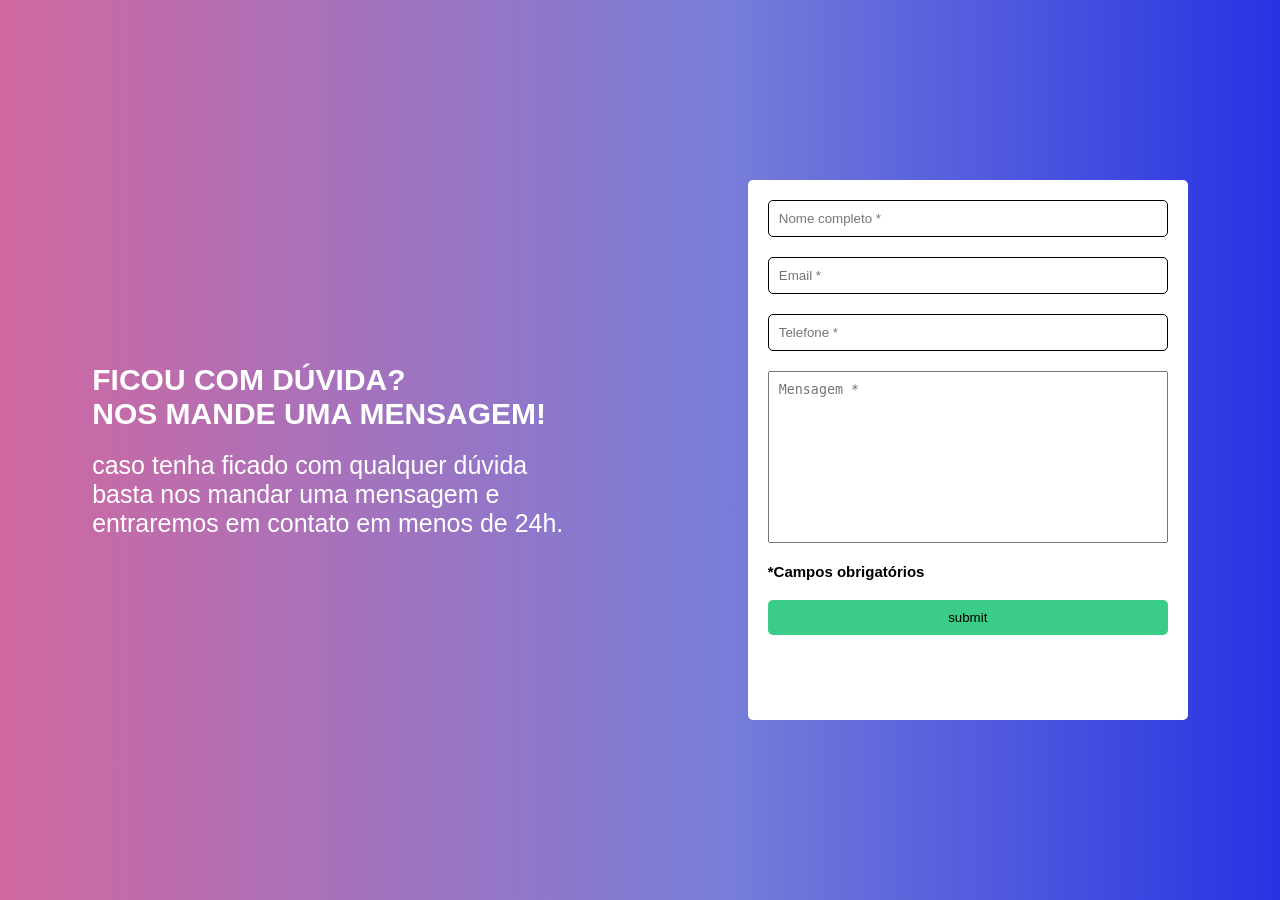
==== Exercício 11 - Devquest - Formulário/index.html @ 0855e023 "Mais estudos" ====
<!DOCTYPE html>
<html lang="pt-br">
<head>
    <meta charset="UTF-8">
    <meta http-equiv="X-UA-Compatible" content="IE=edge">
    <meta name="viewport" content="width=device-width, initial-scale=1.0">
    <link rel="stylesheet" href="./style.css">
    <title>Formulário</title>
</head>
<body>
    <main>

     <div class="texto-do-lado">
       <h3>FICOU COM DÚVIDA? <br> NOS MANDE UMA MENSAGEM!</h3>
       <p>caso tenha ficado com qualquer dúvida <br> basta nos mandar uma mensagem e <br> entraremos em contato em menos de 24h.</p>
     </div>

     <form id="form" action="">
        <input class="bordainput" type="text" name="nome" id="nome" placeholder="Nome completo *">
        <div class="errado">Campo obrigatório *</div>
        <input class="bordainput" type="email" name="email" id="email" placeholder="Email *">
        <div class="errado">Campo obrigatório *</div>
        <input class="bordainput" type="number" name="numero" id="numero" placeholder="Telefone *">
        <div class="errado">Campo obrigatório *</div>
        <textarea class="bordainput" name="mensagem" id="mensagem" cols="30" rows="10" placeholder="Mensagem *"></textarea>
        <div class="errado">Campo obrigatório *</div>
        <h5>*Campos obrigatórios</h5>
        <input id="enviar" type="button" value="submit">
     </form>
    </main>
    <script src="./script.js"></script>
</body>
</html>
---- Exercício 11 - Devquest - Formulário/style.css ----
* {
    margin: 0;
    padding: 0;
    text-decoration: none;
    list-style: none;
}

html {
    font-family: Verdana, Geneva, Tahoma, sans-serif;
}


input[type=number]::-webkit-inner-spin-button { 
    -webkit-appearance: none;
    
}
input[type=number] { 
   -moz-appearance: textfield;
   appearance: textfield;

}

main {
    display: flex;
    justify-content: space-around;
    min-height: 100vh;
    align-items: center;
}
body {
    background-color:rgb(209,104,160);
    background: linear-gradient(90deg, rgba(209,104,160,1) 0%, rgba(119,125,217,1) 57%, rgba(39,51,227,1) 100%);;
}


form {
background-color: white;
height: 500px;
width: 400px;
display: flex;
flex-direction: column;
padding: 20px;
border-radius: 5px;
}


input {
    border: 1px solid black;
    border-radius: 5px;
    margin-bottom: 20px;
    padding: 10px;
}

.texto-do-lado h3{
    font-weight: bold;
    font-size: 30px;
    color: white;
    margin-bottom: 20px;
}

.texto-do-lado p {
    font-weight: 300;
    font-size: 25px;
    color: white;
}

form h5 {
    margin-top: 20px;
    margin-bottom: 20px;
    font-weight: bold;
    font-size: 15px;
}

#enviar {
    cursor: pointer;
    background-color: #3BCC87;
    transition: 0.3s;
    border: none;
    border-radius: 5px;
    margin-bottom: 20px;
    padding: 10px;
}

#enviar:hover {
    background-color: #3bcc86c4;
}

#mensagem {
    padding: 10px;
    resize: none;
}


.errado {
    display: none;
}

.errado.ativo {
display: block;
font-size: 10px;
color: red;
margin-bottom: 10px;
}

.bordainput.ativo {
    border: 2px solid red;
}

.bordainput.passou {
    border: 2px solid green;
}
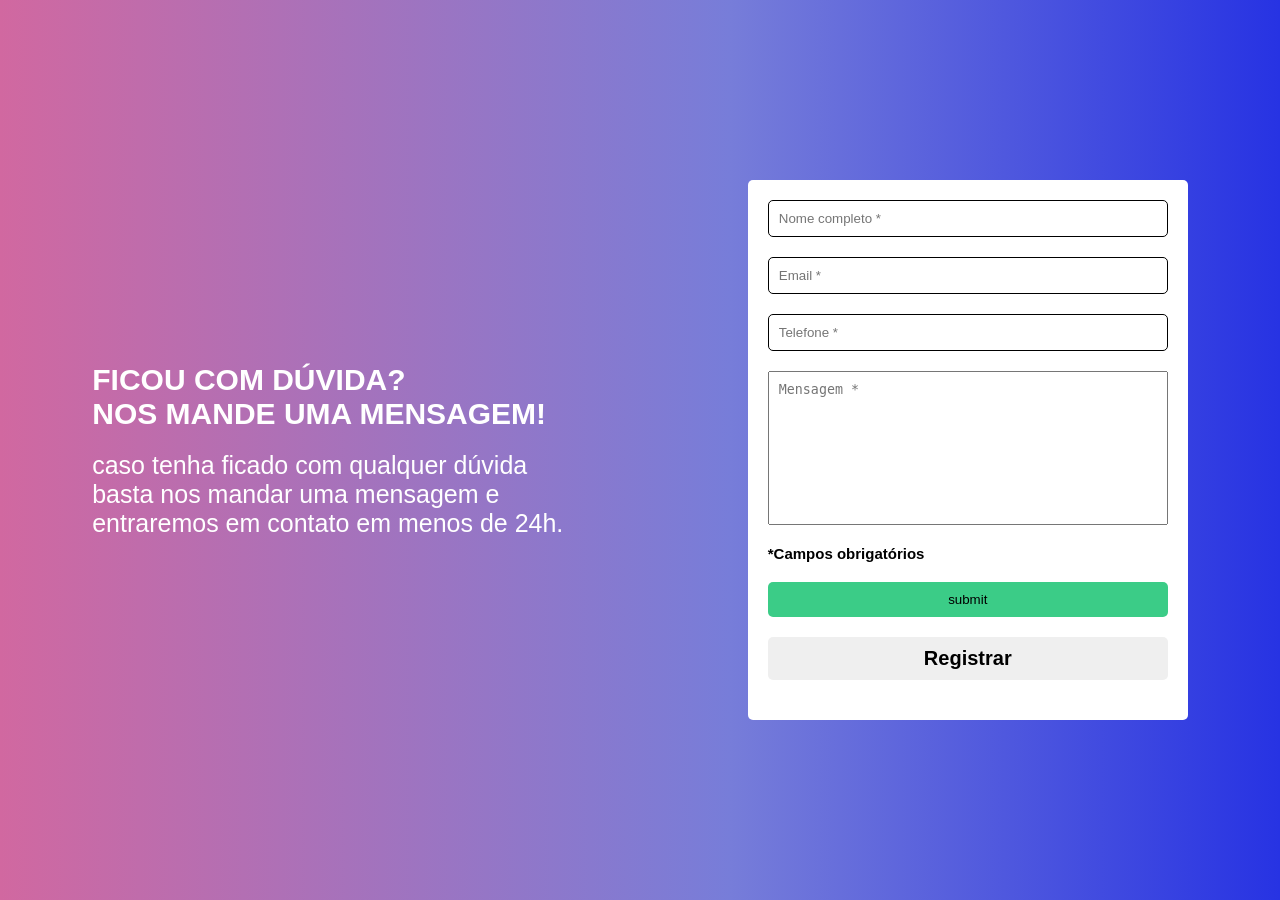
==== commit 1bea2f0e: "mais estuos" ====
--- a/Exercício 11 - Devquest - Formulário/index.html
+++ b/Exercício 11 - Devquest - Formulário/index.html
@@ -16,7 +16,7 @@
      </div>
 
      <form id="form" action="">
-        <input class="bordainput" type="text" name="nome" id="nome" placeholder="Nome completo *">
+        <input class="bordainput"  type="text" name="nome" id="nome" placeholder="Nome completo *">
         <div class="errado">Campo obrigatório *</div>
         <input class="bordainput" type="email" name="email" id="email" placeholder="Email *">
         <div class="errado">Campo obrigatório *</div>
@@ -26,8 +26,15 @@
         <div class="errado">Campo obrigatório *</div>
         <h5>*Campos obrigatórios</h5>
         <input id="enviar" type="button" value="submit">
+        <input id="estilizar"  onclick="registrar()" type="button" value="Registrar">
      </form>
     </main>
+    <div class="popup">
+      <h1>Registrar</h1>
+      <input type="text" name="" placeholder="Digite o seu email" id="">
+      <input type="password" placeholder="digite a sua senha">
+      <input  id="estilizar2" onclick="fechar()" type="button" value="X">
+     </div>
     <script src="./script.js"></script>
 </body>
 </html>
--- a/Exercício 11 - Devquest - Formulário/style.css
+++ b/Exercício 11 - Devquest - Formulário/style.css
@@ -109,6 +109,31 @@
     border: 2px solid green;
 }
 
+.popup {
+    background-color: white;
+    border-radius: 20px;
+    width: 500px;
+    height: 500px;
+    text-align: center;
+    position: absolute;
+    top: 0;
+    right: 500px;
+    display: none;
+}
+
+
+#estilizar {
+    font-size: 20px;
+    font-weight: bold;
+    cursor: pointer;
+    border: none;
+}
+
+#estilizar2 {
+    position: absolute;
+    top:0px;
+    right: 0px;
+}
 
 
 
